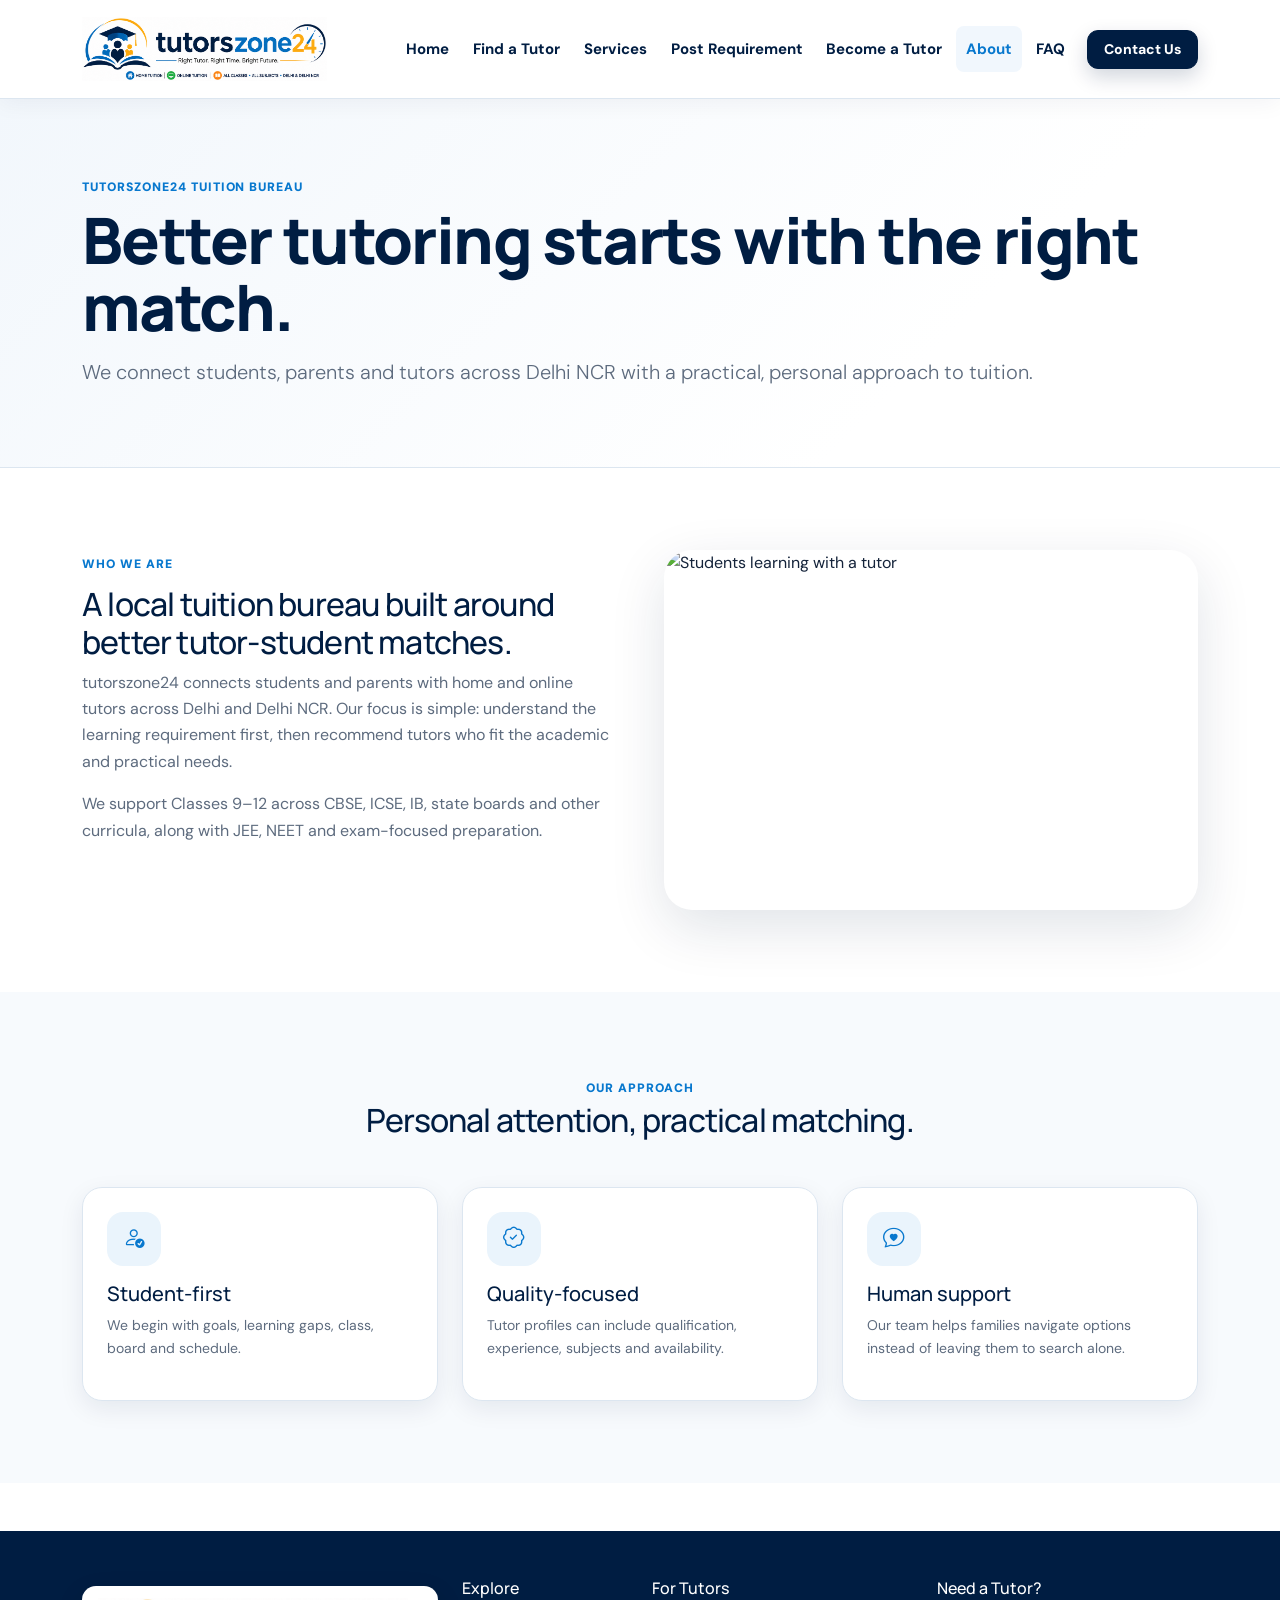
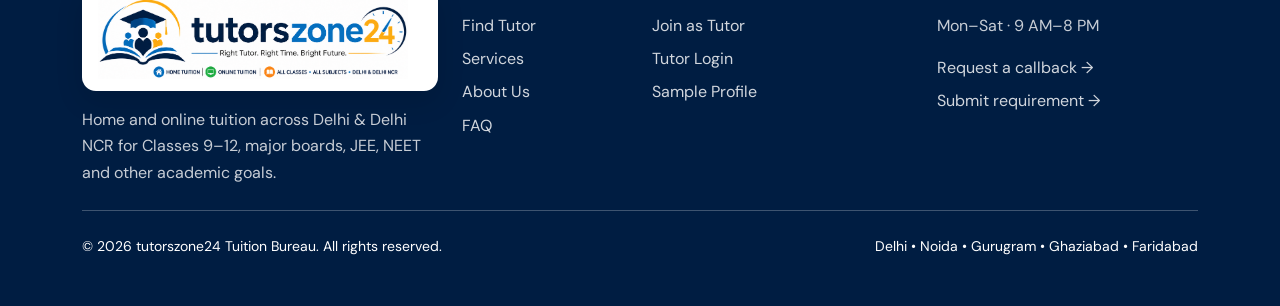
==== about.html @ a5d253e7 "first commit" ====
<!doctype html>
<html lang="en">
<head>
<meta charset="utf-8">
<meta name="viewport" content="width=device-width, initial-scale=1">
<meta name="description" content="tutorszone24 home and online tuition bureau serving Delhi NCR.">
<title>About Us | tutorszone24 Tuition Bureau</title>
<link href="https://cdn.jsdelivr.net/npm/bootstrap@5.3.3/dist/css/bootstrap.min.css" rel="stylesheet">
<link href="https://cdn.jsdelivr.net/npm/bootstrap-icons@1.11.3/font/bootstrap-icons.css" rel="stylesheet">
<link href="https://fonts.googleapis.com/css2?family=DM+Sans:wght@400;500;600;700&family=Manrope:wght@600;700;800&display=swap" rel="stylesheet">
<link rel="stylesheet" href="assets/css/about.css">
</head>
<body>


<nav class="navbar navbar-expand-lg sticky-top">
  <div class="container py-2">
    <a class="navbar-brand" href="index.html" aria-label="tutorszone24 Home">
      <img class="site-logo header-logo" src="assets/images/tutorszone24-logo.png" alt="tutorszone24 — Right Tutor. Right Time. Bright Future.">
    </a>
    <button class="navbar-toggler" type="button" data-bs-toggle="collapse" data-bs-target="#mainNav" aria-controls="mainNav" aria-expanded="false" aria-label="Toggle navigation">
      <span class="navbar-toggler-icon"></span>
    </button>
    <div class="collapse navbar-collapse" id="mainNav">
      <ul class="navbar-nav ms-auto align-items-lg-center gap-lg-1">
        <li class="nav-item"><a class="nav-link" href="index.html">Home</a></li>
        <li class="nav-item"><a class="nav-link" href="find-tutor.html">Find a Tutor</a></li>
        <li class="nav-item"><a class="nav-link" href="services.html">Services</a></li>
        <li class="nav-item"><a class="nav-link" href="tuition-requirements.html">Post Requirement</a></li>
        <li class="nav-item"><a class="nav-link" href="become-tutor.html">Become a Tutor</a></li>
        <li class="nav-item"><a class="nav-link" href="about.html">About</a></li>
        <li class="nav-item"><a class="nav-link" href="faq.html">FAQ</a></li>
        <li class="nav-item ms-lg-2"><a class="btn btn-brand btn-sm px-3 py-2" href="contact.html">Contact Us</a></li>
      </ul>
    </div>
  </div>
</nav>

<section class="page-hero"><div class="container"><div class="row align-items-center g-5"><div class="col-lg-12"><span class="kicker">tutorszone24 Tuition Bureau</span><h1 class="display-title mt-2">Better tutoring starts with the right match.</h1><p class="lead text-secondary mt-3">We connect students, parents and tutors across Delhi NCR with a practical, personal approach to tuition.</p></div></div></div></section>
<section class="section"><div class="container"><div class="row g-5"><div class="col-lg-6"><span class="kicker">Who we are</span><h2 class="mt-2">A local tuition bureau built around better tutor-student matches.</h2><p class="text-secondary">tutorszone24 connects students and parents with home and online tutors across Delhi and Delhi NCR. Our focus is simple: understand the learning requirement first, then recommend tutors who fit the academic and practical needs.</p><p class="text-secondary">We support Classes 9–12 across CBSE, ICSE, IB, state boards and other curricula, along with JEE, NEET and exam-focused preparation.</p></div><div class="col-lg-6"><img class="hero-img" style="height:360px" src="https://images.unsplash.com/photo-1529390079861-591de354faf5?auto=format&fit=crop&w=1100&q=85" alt="Students learning with a tutor"></div></div></div></section>
<section class="section bg-light-subtle"><div class="container"><div class="text-center mb-5"><span class="kicker">Our approach</span><h2>Personal attention, practical matching.</h2></div><div class="row g-4"><div class="col-md-4"><div class="card-soft p-4 h-100"><div class="icon-box mb-3"><i class="bi bi-person-check"></i></div><h5>Student-first</h5><p class="small text-secondary">We begin with goals, learning gaps, class, board and schedule.</p></div></div><div class="col-md-4"><div class="card-soft p-4 h-100"><div class="icon-box mb-3"><i class="bi bi-patch-check"></i></div><h5>Quality-focused</h5><p class="small text-secondary">Tutor profiles can include qualification, experience, subjects and availability.</p></div></div><div class="col-md-4"><div class="card-soft p-4 h-100"><div class="icon-box mb-3"><i class="bi bi-chat-heart"></i></div><h5>Human support</h5><p class="small text-secondary">Our team helps families navigate options instead of leaving them to search alone.</p></div></div></div></div></section>

<footer class="footer mt-5">
  <div class="container py-5">
    <div class="row g-4">
      <div class="col-lg-4">
        <a class="footer-logo-wrap mb-3" href="index.html" aria-label="tutorszone24 Home">
          <img class="site-logo footer-logo" src="assets/images/tutorszone24-logo.png" alt="tutorszone24">
        </a>
        <p class="mt-3 mb-0">Home and online tuition across Delhi & Delhi NCR for Classes 9–12, major boards, JEE, NEET and other academic goals.</p>
      </div>
      <div class="col-6 col-lg-2"><h6>Explore</h6><a href="find-tutor.html">Find Tutor</a><a href="services.html">Services</a><a href="about.html">About Us</a><a href="faq.html">FAQ</a></div>
      <div class="col-6 col-lg-3"><h6>For Tutors</h6><a href="become-tutor.html">Join as Tutor</a><a href="login-register.html">Tutor Login</a><a href="tutor-profile.html">Sample Profile</a></div>
      <div class="col-lg-3"><h6>Need a Tutor?</h6><p>Mon–Sat · 9 AM–8 PM</p><a href="contact.html">Request a callback →</a><a href="tuition-requirements.html">Submit requirement →</a></div>
    </div>
    <hr class="border-light opacity-25 my-4">
    <div class="d-flex flex-column flex-md-row justify-content-between gap-2 small">
      <span>© <span data-year></span> tutorszone24 Tuition Bureau. All rights reserved.</span>
      <span>Delhi • Noida • Gurugram • Ghaziabad • Faridabad</span>
    </div>
  </div>
</footer>
<script src="https://cdn.jsdelivr.net/npm/bootstrap@5.3.3/dist/js/bootstrap.bundle.min.js"></script>
<script src="assets/js/main.js"></script>
</body></html>
---- assets/css/about.css ----
:root{
  --primary:#001D42;
  --blue:#0878CE;
  --accent:#FFA800;
  --success:#10B447;
  --ink:#14233A;
  --muted:#5D6B7E;
  --soft:#F4F8FC;
  --white:#FFFFFF;
  --line:#DCE6F0;
  --shadow:0 18px 55px rgba(0,29,66,.12);
  --shadow-sm:0 8px 24px rgba(0,29,66,.08);
}
*{box-sizing:border-box}
html{scroll-behavior:smooth}
body{margin:0;font-family:'DM Sans',Arial,sans-serif;color:var(--ink);background:#fff;line-height:1.65;overflow-x:hidden}
h1,h2,h3,h4,h5,h6,.navbar-brand{font-family:'Manrope',Arial,sans-serif;color:var(--primary)}
h1,h2,h3,h4{letter-spacing:-.025em}
a{text-decoration:none}
.navbar{background:rgba(255,255,255,.98)!important;border-bottom:1px solid var(--line)!important;box-shadow:0 4px 22px rgba(0,29,66,.05);z-index:1030}
.navbar .container{min-height:82px}
.site-logo{display:block;width:auto;height:auto;object-fit:contain;object-position:center}
.header-logo{width:245px;max-width:100%;max-height:68px}
.navbar-brand{padding:0;margin:0;display:flex;align-items:center}
.nav-link{color:var(--primary)!important;font-size:.94rem;font-weight:700;padding:.65rem .62rem!important;border-radius:8px;white-space:nowrap}
.nav-link:hover,.nav-link.active{color:var(--blue)!important;background:#F1F7FD}
.navbar-toggler{border-color:var(--line)}
.navbar-toggler:focus{box-shadow:0 0 0 .2rem rgba(8,120,206,.15)}
.btn{font-weight:800;border-radius:11px;transition:transform .2s ease,box-shadow .2s ease,background .2s ease}
.btn:hover{transform:translateY(-1px)}
.btn-brand{background:var(--primary);border-color:var(--primary);color:#fff!important;box-shadow:0 8px 20px rgba(0,29,66,.18)}
.btn-brand:hover{background:var(--blue);border-color:var(--blue)}
.btn-accent{background:var(--accent);border-color:var(--accent);color:var(--primary)!important;box-shadow:0 8px 20px rgba(255,168,0,.22)}
.btn-accent:hover{filter:brightness(.95)}
.btn-outline-brand{border:2px solid var(--primary);color:var(--primary);background:#fff}
.btn-outline-brand:hover{background:var(--primary);color:#fff}
.section{padding:82px 0}.section-sm{padding:55px 0}
.page-hero{padding:74px 0 62px;background:linear-gradient(135deg,#F2F7FC 0%,#fff 72%);border-bottom:1px solid var(--line)}
.kicker{display:inline-flex;align-items:center;gap:8px;color:var(--blue);font-weight:900;text-transform:uppercase;letter-spacing:.08em;font-size:.76rem}
.kicker i{color:var(--accent)}
.display-title{font-size:clamp(2.25rem,5vw,4.45rem);line-height:1.04;font-weight:800;color:var(--primary)}
.lead{color:var(--muted)!important}
.hero{padding:76px 0 86px;background:radial-gradient(circle at 92% 10%,rgba(255,168,0,.12),transparent 24%),radial-gradient(circle at 8% 20%,rgba(8,120,206,.10),transparent 28%),linear-gradient(135deg,#F3F8FD,#fff 70%)}
.hero-img{display:block;width:100%;height:520px;object-fit:cover;border-radius:28px;box-shadow:var(--shadow)}
.card-soft{border:1px solid var(--line);border-radius:20px;background:#fff;box-shadow:var(--shadow-sm)}
.icon-box{width:54px;height:54px;border-radius:16px;display:grid;place-items:center;flex:0 0 54px;background:#EAF4FC;color:var(--blue);font-size:1.35rem;font-weight:900}
.stat{padding:26px;min-height:132px;border-radius:18px;background:#fff;border:1px solid var(--line);box-shadow:var(--shadow-sm)}
.stat strong{font-family:'Manrope';font-size:2rem;color:var(--primary);display:block}.stat div{color:var(--muted)}
.search-wrap{margin-top:-35px;position:relative;z-index:2}.search-card{background:#fff;padding:30px!important}
.form-label{font-weight:800;color:var(--primary);font-size:.9rem;margin-bottom:.45rem}
.form-control,.form-select{min-height:52px;border-radius:10px;border:1px solid #C9D7E5;color:var(--ink);background:#fff}
.form-control::placeholder{color:#718096;opacity:1}
.form-control:focus,.form-select:focus{border-color:var(--blue);box-shadow:0 0 0 .22rem rgba(8,120,206,.14)}
.badge-soft{display:inline-flex;align-items:center;gap:5px;background:#EAF4FC;color:var(--primary);padding:7px 11px;border-radius:999px;font-size:.78rem;font-weight:800}
.text-secondary{color:var(--muted)!important}
.bg-light-subtle{background:#F7FAFD!important}
.tutor-img{width:100%;height:230px;object-fit:cover}
.profile-img{width:270px;height:270px;object-fit:cover;border-radius:50%;border:7px solid #EAF4FC;box-shadow:var(--shadow)}
.list-check{list-style:none;padding:0;margin:0}.list-check li{margin:12px 0;color:var(--ink)}.list-check i{color:var(--blue);margin-right:8px}
.footer{background:var(--primary);color:#fff}
.footer-logo-wrap{display:inline-flex;align-items:center;justify-content:center;background:#fff;padding:12px 16px;border-radius:14px;box-shadow:0 10px 28px rgba(0,0,0,.12)}
.footer-logo{width:310px;max-width:100%;max-height:82px}
.footer h6{color:#fff;margin-bottom:14px}.footer p{color:rgba(255,255,255,.78)}.footer a{display:block;color:rgba(255,255,255,.82);margin:7px 0}.footer a:hover{color:#fff}
.login-panel{background:linear-gradient(145deg,var(--primary),#073D73);color:#fff}.login-panel h2{color:#fff}
.accordion-item{border:0;border-bottom:1px solid var(--line)}
.accordion-button{color:var(--primary);font-family:'Manrope';font-weight:800;padding:22px}
.accordion-button:not(.collapsed){background:#EAF4FC;color:var(--primary);box-shadow:none}
.reveal{animation:rise .65s ease both}
@keyframes rise{from{opacity:0;transform:translateY(16px)}to{opacity:1;transform:translateY(0)}}
@media(max-width:1199px){.header-logo{width:210px}.nav-link{font-size:.87rem;padding:.55rem .4rem!important}}
@media(max-width:991px){.navbar .container{min-height:74px}.header-logo{width:225px;max-height:64px}.navbar-collapse{padding:16px 0 4px}.nav-link{padding:.7rem .75rem!important}.section{padding:62px 0}.hero{padding:58px 0 70px}.hero-img{height:400px;margin-top:10px}.page-hero{padding:58px 0 48px}}
@media(max-width:575px){.navbar .container{min-height:68px}.header-logo{width:190px;max-height:55px}.section{padding:48px 0}.hero{padding:45px 0 55px}.page-hero{padding:46px 0 40px}.hero-img{height:285px;border-radius:20px}.display-title{font-size:2.3rem}.search-wrap{margin-top:-20px}.search-card{padding:20px!important}.footer-logo{width:240px;max-height:70px}}

.page-hero .hero-img{height:360px}
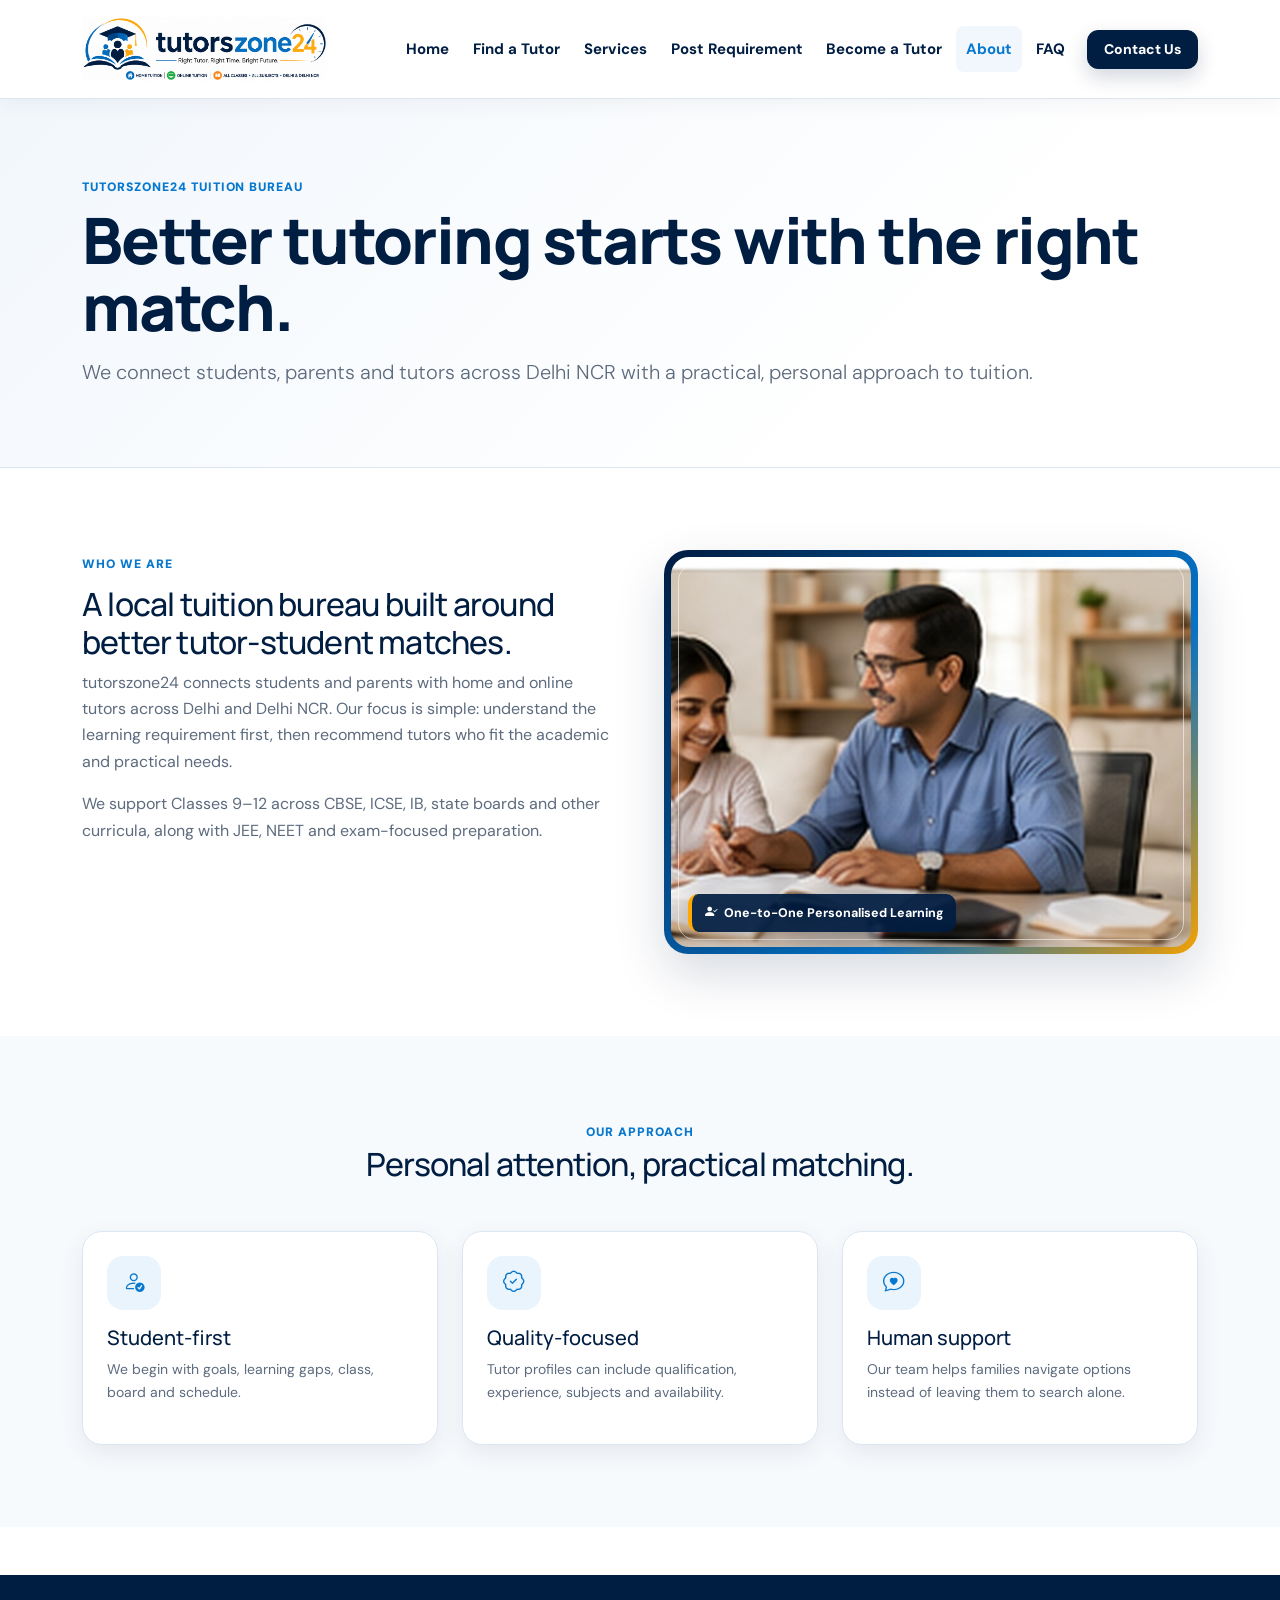
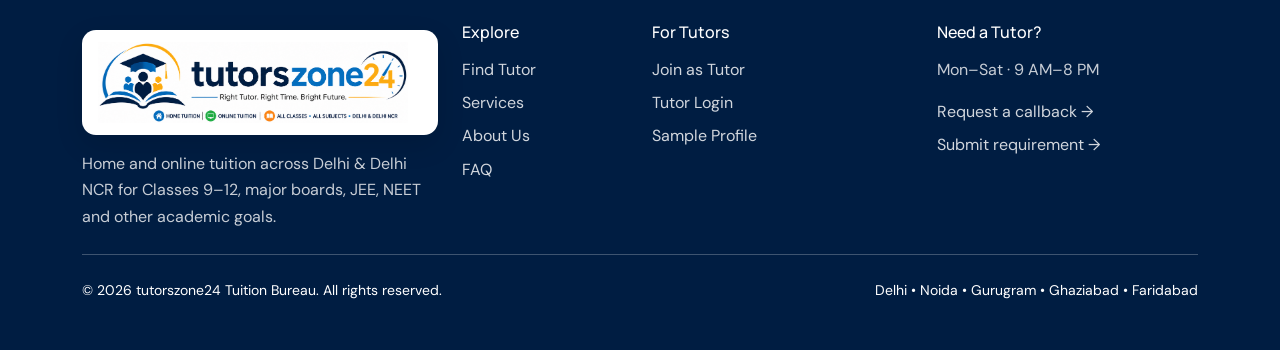
==== commit ca159119: "update images" ====
--- a/about.html
+++ b/about.html
@@ -37,7 +37,7 @@
 </nav>
 
 <section class="page-hero"><div class="container"><div class="row align-items-center g-5"><div class="col-lg-12"><span class="kicker">tutorszone24 Tuition Bureau</span><h1 class="display-title mt-2">Better tutoring starts with the right match.</h1><p class="lead text-secondary mt-3">We connect students, parents and tutors across Delhi NCR with a practical, personal approach to tuition.</p></div></div></div></section>
-<section class="section"><div class="container"><div class="row g-5"><div class="col-lg-6"><span class="kicker">Who we are</span><h2 class="mt-2">A local tuition bureau built around better tutor-student matches.</h2><p class="text-secondary">tutorszone24 connects students and parents with home and online tutors across Delhi and Delhi NCR. Our focus is simple: understand the learning requirement first, then recommend tutors who fit the academic and practical needs.</p><p class="text-secondary">We support Classes 9–12 across CBSE, ICSE, IB, state boards and other curricula, along with JEE, NEET and exam-focused preparation.</p></div><div class="col-lg-6"><img class="hero-img" style="height:360px" src="https://images.unsplash.com/photo-1529390079861-591de354faf5?auto=format&fit=crop&w=1100&q=85" alt="Students learning with a tutor"></div></div></div></section>
+<section class="section"><div class="container"><div class="row g-5"><div class="col-lg-6"><span class="kicker">Who we are</span><h2 class="mt-2">A local tuition bureau built around better tutor-student matches.</h2><p class="text-secondary">tutorszone24 connects students and parents with home and online tutors across Delhi and Delhi NCR. Our focus is simple: understand the learning requirement first, then recommend tutors who fit the academic and practical needs.</p><p class="text-secondary">We support Classes 9–12 across CBSE, ICSE, IB, state boards and other curricula, along with JEE, NEET and exam-focused preparation.</p></div><div class="col-lg-6"><div class="content-image-frame hero-photo-frame"><img class="hero-img" src="assets/images/about-team.jpg" alt="Tutor and student having a focused one-to-one learning session" loading="eager"><span class="image-caption"><i class="bi bi-person-check-fill me-1"></i> One-to-One Personalised Learning</span></div></div></div></div></section>
 <section class="section bg-light-subtle"><div class="container"><div class="text-center mb-5"><span class="kicker">Our approach</span><h2>Personal attention, practical matching.</h2></div><div class="row g-4"><div class="col-md-4"><div class="card-soft p-4 h-100"><div class="icon-box mb-3"><i class="bi bi-person-check"></i></div><h5>Student-first</h5><p class="small text-secondary">We begin with goals, learning gaps, class, board and schedule.</p></div></div><div class="col-md-4"><div class="card-soft p-4 h-100"><div class="icon-box mb-3"><i class="bi bi-patch-check"></i></div><h5>Quality-focused</h5><p class="small text-secondary">Tutor profiles can include qualification, experience, subjects and availability.</p></div></div><div class="col-md-4"><div class="card-soft p-4 h-100"><div class="icon-box mb-3"><i class="bi bi-chat-heart"></i></div><h5>Human support</h5><p class="small text-secondary">Our team helps families navigate options instead of leaving them to search alone.</p></div></div></div></div></section>
 
 <footer class="footer mt-5">
--- a/assets/css/about.css
+++ b/assets/css/about.css
@@ -72,4 +72,18 @@
 @media(max-width:991px){.navbar .container{min-height:74px}.header-logo{width:225px;max-height:64px}.navbar-collapse{padding:16px 0 4px}.nav-link{padding:.7rem .75rem!important}.section{padding:62px 0}.hero{padding:58px 0 70px}.hero-img{height:400px;margin-top:10px}.page-hero{padding:58px 0 48px}}
 @media(max-width:575px){.navbar .container{min-height:68px}.header-logo{width:190px;max-height:55px}.section{padding:48px 0}.hero{padding:45px 0 55px}.page-hero{padding:46px 0 40px}.hero-img{height:285px;border-radius:20px}.display-title{font-size:2.3rem}.search-wrap{margin-top:-20px}.search-card{padding:20px!important}.footer-logo{width:240px;max-height:70px}}
 
-.page-hero .hero-img{height:360px}+.page-hero .hero-img{height:360px}
+
+/* Page imagery: high-contrast, responsive, content-specific one-to-one teaching frame */
+.content-image-frame{position:relative;border-radius:24px;padding:7px;background:linear-gradient(135deg,var(--primary),var(--blue) 65%,var(--accent));box-shadow:0 20px 50px rgba(0,29,66,.16);overflow:hidden}
+.content-image-frame::after{content:"";position:absolute;inset:14px;border:1px solid rgba(255,255,255,.55);border-radius:17px;pointer-events:none}
+.content-image-frame img{display:block;width:100%;height:100%;min-height:330px;object-fit:cover;border-radius:18px}
+.image-caption{position:absolute;left:24px;bottom:22px;z-index:2;background:rgba(0,29,66,.92);color:#fff;border-left:4px solid var(--accent);padding:9px 13px;border-radius:10px;font-size:.78rem;font-weight:800;box-shadow:0 8px 18px rgba(0,0,0,.15)}
+@media(max-width:575px){.content-image-frame{border-radius:18px;padding:5px}.content-image-frame img{min-height:250px;border-radius:14px}.content-image-frame::after{inset:10px;border-radius:12px}.image-caption{left:15px;bottom:15px;font-size:.7rem}}
+
+/* Page-specific responsive imagery */
+.content-image-frame img,.hero-photo-frame img{height:clamp(230px,32vw,390px);min-height:0;max-height:390px;object-fit:cover;object-position:center;}
+.service-photo{display:block;width:100%;height:170px;object-fit:cover;}
+.tutor-img{height:210px;object-fit:cover;}
+@media(max-width:991.98px){.content-image-frame img,.hero-photo-frame img{height:clamp(220px,48vw,340px);max-height:340px}.service-photo{height:150px}.tutor-img{height:200px}}
+@media(max-width:575.98px){.content-image-frame img,.hero-photo-frame img{height:230px;max-height:230px}.service-photo{height:125px}.tutor-img{height:180px}}
